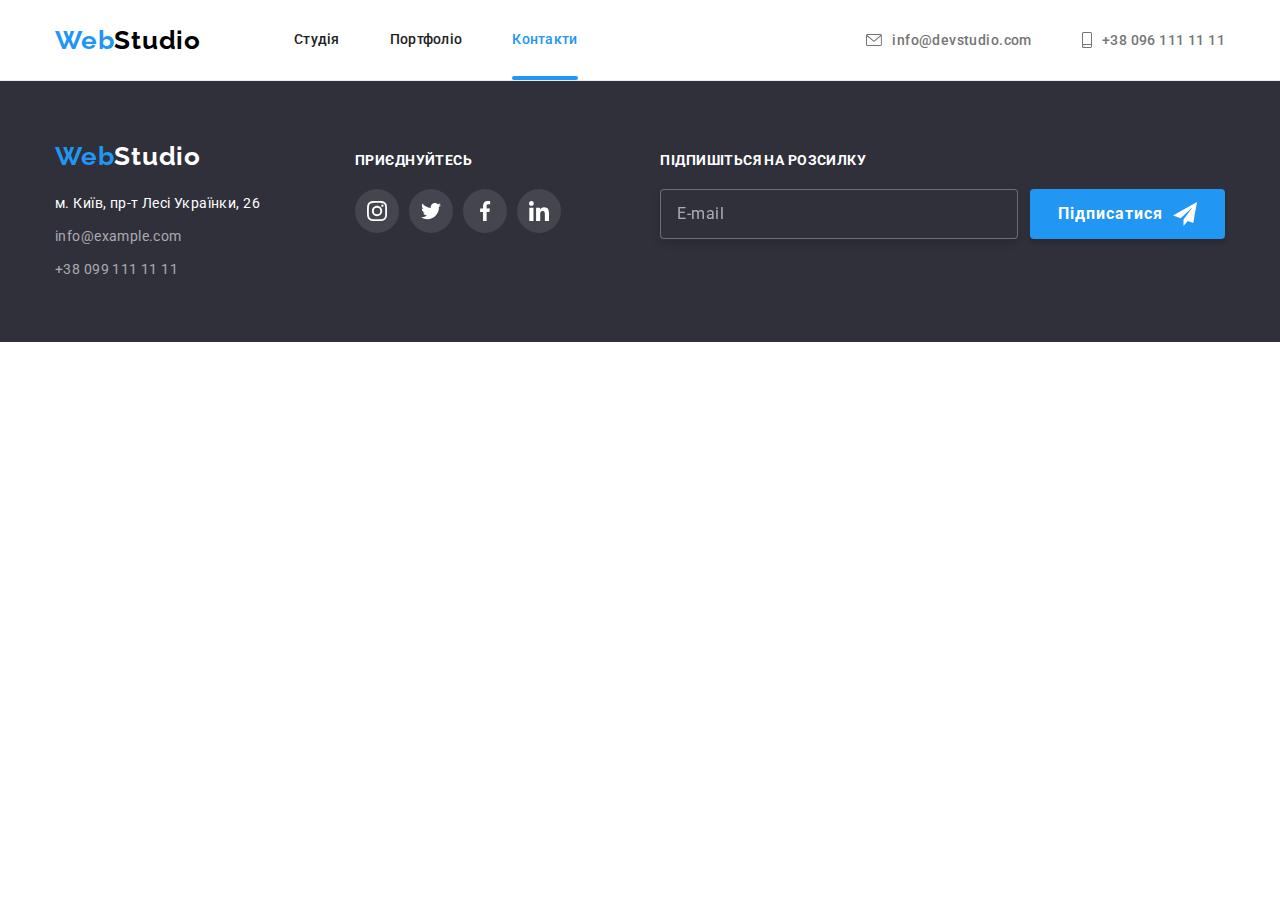
==== contacts.html @ 59509747 "Initial commit" ====
<!DOCTYPE html>
<html lang="en">
  <head>
    <meta charset="UTF-8" />
    <meta http-equiv="X-UA-Compatible" content="IE=edge" />
    <meta name="viewport" content="width=device-width, initial-scale=1.0" />
    <title>contacts</title>
    <link rel="preconnect" href="https://fonts.googleapis.com" />
    <link rel="preconnect" href="https://fonts.gstatic.com" crossorigin />
    <link
      href="https://fonts.googleapis.com/css2?family=Raleway:wght@700&family=Roboto:wght@400;500;700;900&display=swap"
      rel="stylesheet"
    />
    <link
      rel="stylesheet"
      href="https://cdnjs.cloudflare.com/ajax/libs/modern-normalize/1.1.0/modern-normalize.min.css"
    />
    <link rel="stylesheet" href="./css/main.css" />
  </head>
  <body>
    <header class="header">
      <div class="header__nav container">
        <nav class="header__nav">
          <a class="header__logo link" lang="en" href="index.html"
            ><span class="web-logo">Web</span>Studio</a
          >
          <ul class="header__list list">
            <li class="header__item">
              <a href="./index.html" class="link">Студія</a>
            </li>
            <li class="header__item">
              <a href="./portfolio.html" class="link">Портфоліо</a>
            </li>
            <li class="header__item">
              <a href="./contacts.html" class="link current">Контакти</a>
            </li>
          </ul>
        </nav>
        <ul class="contact list">
          <li class="contact__item">
            <a lang="en" href="mailto:info@devstudio.com" class="link"
              ><svg class="contact__mail" width="16" height="12">
                <use href="./images/icons.svg#icon-envelope"></use></svg
              >info@devstudio.com
            </a>
          </li>
          <li class="contact__item">
            <a href="tel:+380961111111" class="link"
              ><svg class="contact__tell" width="10" height="16">
                <use href="./images/icons.svg#icon-smartphone"></use></svg
              >+38 096 111 11 11</a
            >
          </li>
        </ul>
      </div>
    </header>
    <main></main>
    <footer class="footer">
      <div class="container foot">
        <div class="footer-box-one">
          <a class="footer-logo link" lang="en" href="./index.html"
            ><span class="web-logo">Web</span>Studio</a
          >
          <address class="address">
            <ul class="footer-address list">
              <li>
                <a
                  class="address-text link"
                  href="https://goo.gl/maps/cN53utoA52TAUsTN9"
                  target="_blank"
                  rel="noopening noreferrer nofollow"
                  >м. Київ, пр-т Лесі Українки, 26</a
                >
              </li>
              <li>
                <a
                  class="footer-contact link"
                  lang="en"
                  href="mailto:info@example.com"
                  >info@example.com</a
                >
              </li>
              <li>
                <a class="footer-contact link" href="tel:+380961111111"
                  >+38 099 111 11 11</a
                >
              </li>
            </ul>
          </address>
        </div>
        <div class="footer-box-two">
          <p class="foot-title">приєднуйтесь</p>
          <ul class="social list">
            <li>
              <a class="social-link link" href="#">
                <svg class="social-icon" width="20" height="20">
                  <use href="./images/icons.svg#icon-instagram"></use>
                </svg>
              </a>
            </li>
            <li>
              <a class="social-link link" href="#">
                <svg class="social-icon" width="20" height="20">
                  <use href="./images/icons.svg#icon-twitter"></use>
                </svg>
              </a>
            </li>
            <li>
              <a class="social-link link" href="#">
                <svg class="social-icon" width="20" height="20">
                  <use href="./images/icons.svg#icon-facebook"></use>
                </svg>
              </a>
            </li>
            <li>
              <a class="social-link link" href="#">
                <svg class="social-icon" width="20" height="20">
                  <use href="./images/icons.svg#icon-linkedin"></use>
                </svg>
              </a>
            </li>
          </ul>
        </div>
        <div class="footer-box-three">
          <p class="foot-title">Підпишіться на розсилку</p>
          <form>
            <div class="form-flex">
              <input
                class="foot-email"
                type="email"
                name="email"
                id="email"
                placeholder="E-mail"
                required
              />
              <button class="button secondary" type="submit">
                Підписатися</button
              >
            </div>
          </form>
        </div>
      </div>
    </footer>
  </body>
</html>
---- css/main.css ----
:root {
  --primary-text-color: #757575;
  --title-text-color: #212121;
  --accent-color: #2196f3;
  --hero-container-background-color: #c4c4c4;
  --hero-title-color: #ffffff;
  --footer-background-color: #2f303a;
  --body-and-our-team-background-color: #ffffff;
  --footer-logo-collor: #ffffff;
  --button-primary-color: #ffffff;
  --background-our-team-color: #f5f4fa;
  --logo-studio-in-header-collor: #000000;
  --mail-and-tell-collor: rgba(255, 255, 255, 0.6);
  --address-collor: #ffffff;
  --border-header-collor: #ececec;
  --border-portfolio-color: #eeeeee;
  --hover-focus-button-secondary-collor: #188ce8;
  --shadow-footer-logo-collor: (0px 4px 4px rgba(0, 0, 0, 0.25));
  --icon-soc-logo-company-color: #afb1b8;
  --timing-function: cubic-bezier(0.4, 0, 0.2, 1);
}

p,
h1,
h2,
h3,
h4,
h5,
h6 {
  margin: 0px;
}

svg {
  fill: currentColor;
}

ul {
  margin: 0px;
  padding-left: 0px;
}

address {
  font-style: normal;
}

button {
  cursor: pointer;
  font-family: "Roboto";
  font-size: 16px;
  border-radius: 4px;
}

img {
  display: block;
  max-width: 100%;
  height: auto;
}

body {
  font-family: "Roboto", sans-serif;
  background-color: var(--body-and-our-team-background-color);
  color: var(--primary-text-color);
  font-size: 14px;
  letter-spacing: 0.03em;
}

.list {
  list-style: none;
}

.link {
  text-decoration: none;
}

.visually-hidden {
  position: absolute;
  white-space: nowrap;
  width: 1px;
  height: 1px;
  overflow: hidden;
  border: 0;
  padding: 0;
  clip: rect(0 0 0 0);
  -webkit-clip-path: inset(50%);
          clip-path: inset(50%);
  margin: -1px;
}

.contact .link, .header__nav, .check-text span, .check-text, .button-close, .portfolio__filter, .form-flex .button.secondary, .customers-link, .social-link, .peculiarities__box {
  display: flex;
  align-items: center;
}

.container {
  position: relative;
  width: 1200px;
  padding-left: 15px;
  padding-right: 15px;
  margin-left: auto;
  margin-right: auto;
}

.section {
  padding-top: 94px;
  padding-bottom: 94px;
}

.title {
  margin-bottom: 10px;
}

.peculiarities__list {
  display: flex;
}
.peculiarities__item {
  width: 270px;
  text-align: left;
}
.peculiarities__item:not(:last-child) {
  margin-right: 30px;
}
.peculiarities__title {
  color: var(--title-text-color);
  font-weight: 700;
  font-size: 14px;
  line-height: 1.14;
  letter-spacing: 0.03em;
  text-transform: uppercase;
}
.peculiarities__paragraph {
  font-weight: 400;
  font-size: 14px;
  line-height: 1.71;
  letter-spacing: 0.03em;
  margin-top: 10px;
}

.peculiarities__box {
  background-color: var(--background-our-team-color);
  height: 120px;
  margin-bottom: 30px;
  border-radius: 4px;
  justify-content: center;
}

.occupation {
  padding-top: 0px;
}
.occupation__title {
  color: var(--title-text-color);
  font-weight: 700;
  font-size: 36px;
  line-height: 1.17;
  letter-spacing: 0.03em;
  margin-bottom: 50px;
  text-align: center;
}
.occupation__img {
  display: flex;
}
.occupation__item:not(:last-child) {
  margin-right: 30px;
}

.our-team {
  background-color: var(--background-our-team-color);
}

.section-title {
  color: var(--title-text-color);
  font-weight: 700;
  font-size: 36px;
  line-height: 1.17;
  letter-spacing: 0.03em;
  margin-bottom: 50px;
  text-align: center;
}

.section-team {
  display: flex;
  align-items: flex-start;
}
.section-team .item {
  background-color: var(--body-and-our-team-background-color);
  text-align: center;
  box-shadow: 0px 1px 3px rgba(0, 0, 0, 0.12), 0px 1px 1px rgba(0, 0, 0, 0.14), 0px 2px 1px rgba(0, 0, 0, 0.2);
  border-radius: 0px 0px 4px 4px;
}
.section-team .item + .item {
  margin-left: 30px;
}
.section-team .title {
  color: var(--title-text-color);
  font-weight: 500;
  font-size: 16px;
  line-height: 1.19;
  letter-spacing: 0.03em;
}

.profession {
  font-size: 16px;
}
.profession-title {
  padding: 30px 0px;
}

.social {
  display: flex;
  justify-content: center;
  gap: 10px;
  margin-top: 16px;
}
.social-link {
  justify-content: center;
  width: 44px;
  height: 44px;
  background-color: inherit;
  border-radius: 50%;
  color: var(--icon-soc-logo-company-color);
  transition-property: background-color, color;
  transition-duration: 250ms;
  transition-timing-function: var(--timing-function);
}
.social-link:hover, .social-link:focus {
  background-color: var(--accent-color);
  color: var(--address-collor);
}

.section-title {
  color: var(--title-text-color);
  font-weight: 700;
  font-size: 36px;
  line-height: 1.17;
  letter-spacing: 0.03em;
  margin-bottom: 50px;
  text-align: center;
}

.customers-list {
  display: flex;
  gap: 30px;
}

.customers-link {
  justify-content: center;
  width: 170px;
  height: 92px;
  border: 1px solid var(--icon-soc-logo-company-color);
  border-radius: 4px;
  color: var(--icon-soc-logo-company-color);
  transition-property: border, color;
  transition-duration: 250ms;
  transition-timing-function: var(--timing-function);
}
.customers-link:focus, .customers-link:hover {
  border: 1px solid var(--accent-color);
  color: var(--accent-color);
}

.footer {
  background: var(--footer-background-color);
  padding-top: 60px;
  padding-bottom: 60px;
}
.footer .footer-logo.link {
  display: block;
  color: var(--footer-logo-collor);
  transform: scale(1);
  transition-property: color, transform;
  transition-duration: 250ms;
  transition-timing-function: var(--timing-function);
}
.footer .footer-logo.link:hover, .footer .footer-logo.link:focus {
  transform: scale(1.2);
}
.footer .container {
  display: flex;
  align-items: baseline;
}
.footer .link {
  transition-property: color;
  transition-duration: 250ms;
  transition-timing-function: var(--timing-function);
}
.footer .link:hover, .footer .link:focus {
  color: var(--accent-color);
}

.address {
  margin-top: 20px;
  line-height: 1.71;
}
.address .address-text {
  color: var(--address-collor);
}

.footer-contact {
  color: var(--mail-and-tell-collor);
}

.footer-address li:not(:last-child) {
  margin-bottom: 9px;
}

.footer-box-two {
  margin-left: 95px;
}
.footer-box-two .social {
  margin-bottom: 0px;
  margin-top: 0px;
}
.footer-box-two .social-link {
  background-color: rgba(255, 255, 255, 0.1);
  transition-property: background-color;
  transition-duration: 250ms;
  transition-timing-function: var(--timing-function);
}
.footer-box-two .social-link:hover, .footer-box-two .social-link:focus {
  background-color: var(--accent-color);
}
.footer-box-two .social-icon {
  fill: var(--address-collor);
  transition-property: fill;
  transition-duration: 250ms;
  transition-timing-function: var(--timing-function);
}

.foot-title {
  color: var(--hero-title-color);
  margin-bottom: 20px;
  font-weight: 700;
  font-size: 14px;
  line-height: 1.14;
  letter-spacing: 0.03em;
  text-transform: uppercase;
}

.footer-box-three {
  margin-left: auto;
}

.foot-label {
  display: block;
  margin-bottom: 20px;
}

.form-flex {
  display: flex;
}

.foot-email {
  font-weight: 400;
  font-size: 16px;
  line-height: 1.25;
  letter-spacing: 0.03em;
  color: var(--address-collor);
  min-width: 358px;
  margin-right: 12px;
  line-height: 1.25;
  background-color: var(--footer-background-color);
  border: 1px solid rgba(255, 255, 255, 0.3);
  filter: drop-shadow(0px 4px 4px rgba(0, 0, 0, 0.15));
  border-radius: 4px;
  padding-left: 16px;
  transition-property: border-color;
  transition-duration: 250ms;
  transition-timing-function: var(--timing-function);
}
.foot-email:focus, .foot-email:hover {
  cursor: pointer;
  border-color: var(--accent-color);
  outline: none;
}
.foot-email::-moz-placeholder {
  font-family: "Roboto";
  font-style: normal;
  font-weight: 400;
  font-size: 16px;
  line-height: 1.25;
  letter-spacing: 0.03em;
  color: rgba(255, 255, 255, 0.6);
}
.foot-email:-ms-input-placeholder {
  font-family: "Roboto";
  font-style: normal;
  font-weight: 400;
  font-size: 16px;
  line-height: 1.25;
  letter-spacing: 0.03em;
  color: rgba(255, 255, 255, 0.6);
}
.foot-email::placeholder {
  font-family: "Roboto";
  font-style: normal;
  font-weight: 400;
  font-size: 16px;
  line-height: 1.25;
  letter-spacing: 0.03em;
  color: rgba(255, 255, 255, 0.6);
}

.form-flex .button.secondary {
  padding: 10px 28px;
}
.form-flex .button.secondary::after {
  content: "";
  margin-left: 10px;
  width: 24px;
  height: 24px;
  background-image: url(../images/icon-send.svg);
}

.button.primary {
  padding: 6px 22px;
  color: var(--title-text-color);
  background-color: var(--background-our-team-color);
  font-weight: 500;
  line-height: 1.63;
  letter-spacing: inherit;
  border: none;
  transition-property: background-color, color, box-shadow;
  transition-duration: 250ms;
  transition-timing-function: var(--timing-function);
}
.button.primary:hover, .button.primary:focus {
  color: var(--button-primary-color);
  background-color: var(--accent-color);
  box-shadow: 0px 3px 1px rgba(0, 0, 0, 0.1), 0px 1px 2px rgba(0, 0, 0, 0.08), 0px 2px 2px rgba(0, 0, 0, 0.12);
}

.button.secondary {
  color: var(--button-primary-color);
  background-color: var(--accent-color);
  padding: 10px 26px 10px 25px;
  font-weight: 700;
  line-height: 1.88;
  letter-spacing: 0.06em;
  border: none;
  box-shadow: 0px 4px 4px rgba(0, 0, 0, 0.15);
  transition-property: background-color, color, box-shadow;
  transition-duration: 250ms;
  transition-timing-function: var(--timing-function);
}
.button.secondary:hover, .button.secondary:focus {
  background-color: var(--hover-focus-button-secondary-collor);
}

.portfolio-title {
  color: var(--title-text-color);
  font-weight: 700;
  font-size: 18px;
  line-height: 2;
  letter-spacing: 0.06em;
  margin-bottom: 4px;
}
.portfolio-paragraph {
  font-size: 16px;
  line-height: 1.88;
  color: var(--primary-text-color);
}
.portfolio-description {
  padding: 20px 24px;
  border-bottom: 1px solid #eeeeee;
  border-left: 1px solid #eeeeee;
  border-right: 1px solid #eeeeee;
  text-align: left;
}
.portfolio__filter {
  margin-bottom: 50px;
  justify-content: center;
}
.portfolio__filter .item + .item {
  margin-left: 8px;
}
.portfolio__list {
  display: flex;
  flex-wrap: wrap;
}
.portfolio__list .item {
  width: calc((100% - 60px) / 3);
  margin-right: 30px;
  margin-bottom: 30px;
}
.portfolio__list .item:nth-child(3n) {
  margin-right: 0px;
}
.portfolio__list .item:nth-last-child(-n+3) {
  margin-bottom: 0px;
}
.portfolio-link {
  display: block;
  transition-property: box-shadow;
  transition-duration: 250ms;
  transition-timing-function: var(--timing-function);
}
.portfolio-link:hover, .portfolio-link:focus {
  box-shadow: 0px 1px 1px rgba(0, 0, 0, 0.12), 0px 4px 4px rgba(0, 0, 0, 0.06), 1px 4px 6px rgba(0, 0, 0, 0.16);
}

.text-hover {
  position: relative;
  overflow: hidden;
}

.position-text {
  display: flex;
  flex-direction: column;
  justify-content: center;
  position: absolute;
  padding: 0px 24px;
  top: 0;
  left: 0;
  font-weight: 400;
  font-size: 18px;
  line-height: 1.55;
  letter-spacing: 0.03em;
  color: var(--address-collor);
  background-color: rgba(33, 150, 243, 0.9);
  height: 100%;
  transform: translateY(100%);
  transition-property: transform;
  transition-duration: 250ms;
  transition-timing-function: var(--timing-function);
  overflow: auto;
}
.portfolio-link:focus .position-text {
  transform: translateY(0%);
}
.portfolio-link:hover .position-text {
  transform: translateY(0%);
}

.backdrop {
  position: fixed;
  top: 0;
  left: 0;
  width: 100%;
  height: 100%;
  background-color: rgba(0, 0, 0, 0.2);
  transition-property: opacity, visibility;
  transition-duration: 250ms;
  transition-timing-function: var(--timing-function);
  pointer-events: none;
}

.backdrop.is-hidden {
  opacity: 0;
  visibility: hidden;
}

.modal {
  position: absolute;
  top: 50%;
  left: 50%;
  transform: translate(-50%, -50%);
  min-width: 528px;
  min-height: 581px;
  background-color: var(--body-and-our-team-background-color);
  pointer-events: auto;
  padding: 40px;
  box-shadow: 0px 1px 3px rgba(0, 0, 0, 0.12), 0px 1px 1px rgba(0, 0, 0, 0.14), 0px 2px 1px rgba(0, 0, 0, 0.2);
  border-radius: 4px;
}
.modal-title {
  margin-bottom: 12px;
  font-weight: 700;
  font-size: 20px;
  line-height: 1.15;
  letter-spacing: 0.03em;
  text-align: center;
  color: var(--title-text-color);
}

.button-close {
  position: fixed;
  top: 8px;
  right: 8px;
  justify-content: center;
  width: 30px;
  height: 30px;
  background-color: var(--address-collor);
  border: 1px solid rgba(0, 0, 0, 0.1);
  border-radius: 50%;
  color: var(--logo-studio-in-header-collor);
  transition-property: color;
  transition-duration: 250ms;
  transition-timing-function: var(--timing-function);
}
.button-close:hover, .button-close:focus {
  color: var(--accent-color);
  outline: none;
}

.user-name,
.user-tel,
.user-email,
.text-comment {
  font-weight: 400;
  font-size: 12px;
  line-height: 1.17;
  letter-spacing: 0.01em;
  color: inherit;
}

.form-input {
  padding-left: 42px;
  width: 100%;
  height: 40px;
  border: 1px solid rgba(33, 33, 33, 0.2);
  border-radius: 4px;
  outline: none;
  transition-property: border, background-color;
  transition-duration: 250ms;
  transition-timing-function: var(--timing-function);
}
.form-input:not(:focus):not(:-moz-placeholder-shown):valid {
  background-color: rgba(0, 128, 0, 0.705);
}
.form-input:not(:focus):not(:-ms-input-placeholder):valid {
  background-color: rgba(0, 128, 0, 0.705);
}
.form-input:not(:focus):not(:placeholder-shown):valid {
  background-color: rgba(0, 128, 0, 0.705);
}
.form-input:not(:focus):not(:-moz-placeholder-shown):invalid {
  background-color: rgba(255, 0, 0, 0.3);
}
.form-input:not(:focus):not(:-ms-input-placeholder):invalid {
  background-color: rgba(255, 0, 0, 0.3);
}
.form-input:not(:focus):not(:placeholder-shown):invalid {
  background-color: rgba(255, 0, 0, 0.3);
}
.form-input:not(:focus):not(:-moz-placeholder-shown):invalid ~ .error {
  display: block;
}
.form-input:not(:focus):not(:-ms-input-placeholder):invalid ~ .error {
  display: block;
}
.form-input:not(:focus):not(:placeholder-shown):invalid ~ .error {
  display: block;
}
.form-input::-moz-placeholder {
  font-family: "Roboto";
  font-style: normal;
  font-weight: 400;
  font-size: 14px;
  line-height: 1.14;
  letter-spacing: 0.01em;
  color: rgba(117, 117, 117, 0.5);
}
.form-input:-ms-input-placeholder {
  font-family: "Roboto";
  font-style: normal;
  font-weight: 400;
  font-size: 14px;
  line-height: 1.14;
  letter-spacing: 0.01em;
  color: rgba(117, 117, 117, 0.5);
}
.form-input::placeholder {
  font-family: "Roboto";
  font-style: normal;
  font-weight: 400;
  font-size: 14px;
  line-height: 1.14;
  letter-spacing: 0.01em;
  color: rgba(117, 117, 117, 0.5);
}
.form-input:focus, .form-input:hover {
  border: 1px solid var(--accent-color);
  cursor: pointer;
}
.form-input:focus + .icon-input, .form-input:hover + .icon-input {
  fill: var(--accent-color);
}

.input-icon {
  position: relative;
  margin-top: 4px;
  margin-bottom: 10px;
}

.error {
  color: red;
  display: none;
}

.form-textarea {
  padding: 12px 16px;
  margin-top: 4px;
  margin-bottom: 20px;
  width: 100%;
  height: 100px;
  border: 1px solid rgba(33, 33, 33, 0.2);
  border-radius: 4px;
  resize: none;
  outline: none;
  transition-property: border;
  transition-duration: 250ms;
  transition-timing-function: var(--timing-function);
}
.form-textarea::-moz-placeholder {
  font-family: "Roboto";
  font-style: normal;
  font-weight: 400;
  font-size: 14px;
  line-height: 1.14;
  letter-spacing: 0.01em;
  color: rgba(117, 117, 117, 0.5);
}
.form-textarea:-ms-input-placeholder {
  font-family: "Roboto";
  font-style: normal;
  font-weight: 400;
  font-size: 14px;
  line-height: 1.14;
  letter-spacing: 0.01em;
  color: rgba(117, 117, 117, 0.5);
}
.form-textarea::placeholder {
  font-family: "Roboto";
  font-style: normal;
  font-weight: 400;
  font-size: 14px;
  line-height: 1.14;
  letter-spacing: 0.01em;
  color: rgba(117, 117, 117, 0.5);
}
.form-textarea:focus, .form-textarea:hover {
  border: 1px solid var(--accent-color);
  cursor: pointer;
}

.icon-input {
  position: absolute;
  top: 50%;
  left: 12px;
  transform: translateY(-50%);
  fill: var(--title-text-color);
  transition-property: fill;
  transition-duration: 250ms;
  transition-timing-function: var(--timing-function);
}

.check-text {
  justify-content: center;
  font-family: "Roboto";
  font-style: normal;
  font-weight: 400;
  font-size: 14px;
  line-height: 1.17;
  letter-spacing: 0.03em;
  color: var(--primary-text-color);
}
.check-text span {
  justify-content: center;
  width: 16px;
  height: 15px;
  border: 2px solid var(--title-text-color);
  border-radius: 2px;
  margin-right: 7px;
  transition-property: background-color, border-color;
  transition-duration: 250ms;
  transition-timing-function: var(--timing-function);
}

.check-icon {
  fill: transparent;
  transition-property: fill;
  transition-duration: 250ms;
  transition-timing-function: var(--timing-function);
}

.input-check:checked + .check-text span {
  background-color: var(--accent-color);
  border-color: var(--accent-color);
}

.input-check:checked + .check-text .check-icon {
  fill: var(--address-collor);
}

.input-check:focus + .check-text span {
  border-color: var(--accent-color);
}

.input-check:hover + .check-text span {
  border-color: var(--accent-color);
}

.policy-link {
  margin-left: 8px;
  letter-spacing: 0.03em;
  -webkit-text-decoration-line: underline;
          text-decoration-line: underline;
  color: #2196f3;
}

.modal-form .button.secondary {
  padding: 10px 52px;
  margin-top: 30px;
  display: block;
  margin-left: auto;
  margin-right: auto;
}

.header__logo,
.footer-logo {
  color: var(--logo-studio-in-header-collor);
  font-family: "Raleway";
  font-weight: 700;
  font-size: 26px;
  line-height: 1.19;
  letter-spacing: 0.03em;
  transform: scale(1);
  transition-property: color, transform;
  transition-duration: 250ms;
  transition-timing-function: var(--timing-function);
}

.header__logo:hover,
.header__logo:focus {
  color: var(--accent-color);
  transform: scale(1.2);
}

.web-logo {
  color: var(--accent-color);
}

.header__list {
  display: flex;
  margin-left: 93px;
}

.header__list .link {
  display: block;
  padding-top: 32px;
  padding-bottom: 32px;
  color: var(--title-text-color);
  font-weight: 500;
  line-height: 1.14;
  letter-spacing: 0.02em;
  text-decoration: none;
  transition-property: color;
  transition-duration: 250ms;
  transition-timing-function: var(--timing-function);
}

.header__list .link:hover,
.header__list .link:focus {
  color: var(--accent-color);
}

.link.current {
  color: var(--accent-color);
  position: relative;
}

.current::after {
  content: "";
  position: absolute;
  background-color: var(--accent-color);
  bottom: 0;
  left: 0;
  width: 100%;
  height: 4px;
  border-radius: 2px;
}

.header__item:not(:last-child) {
  margin-right: 50px;
}

.contact {
  display: flex;
  margin-left: auto;
}
.contact .link {
  color: var(--primary-text-color);
  font-weight: 500;
  padding-top: 7px;
  padding-bottom: 7px;
  transition-property: color;
  transition-duration: 250ms;
  transition-timing-function: var(--timing-function);
}
.contact .link:hover, .contact .link:focus {
  color: var(--accent-color);
}

.contact__item:not(:last-child) {
  margin-right: 50px;
}

.header {
  border-bottom: 1px solid var(--border-header-collor);
}

.contact__tell,
.contact__mail {
  fill: currentColor;
  margin-right: 10px;
}

.hero {
  background-color: var(--hero-container-background-color);
  max-width: 1600px;
  padding-top: 200px;
  padding-bottom: 200px;
  margin-left: auto;
  margin-right: auto;
  height: 600px;
  background-image: linear-gradient(to right, rgba(47, 48, 58, 0.4), rgba(47, 48, 58, 0.4)), url(../images/teamwork.jpg);
  background-position: center;
  background-repeat: no-repeat;
  text-align: center;
}
.hero__title {
  max-width: 696px;
  margin-left: auto;
  margin-right: auto;
  color: #ffffff;
  font-weight: 900;
  font-size: 44px;
  line-height: 1.36;
  letter-spacing: 0.06em;
  text-transform: uppercase;
  margin-bottom: 30px;
  text-align: center;
}/*# sourceMappingURL=main.css.map */
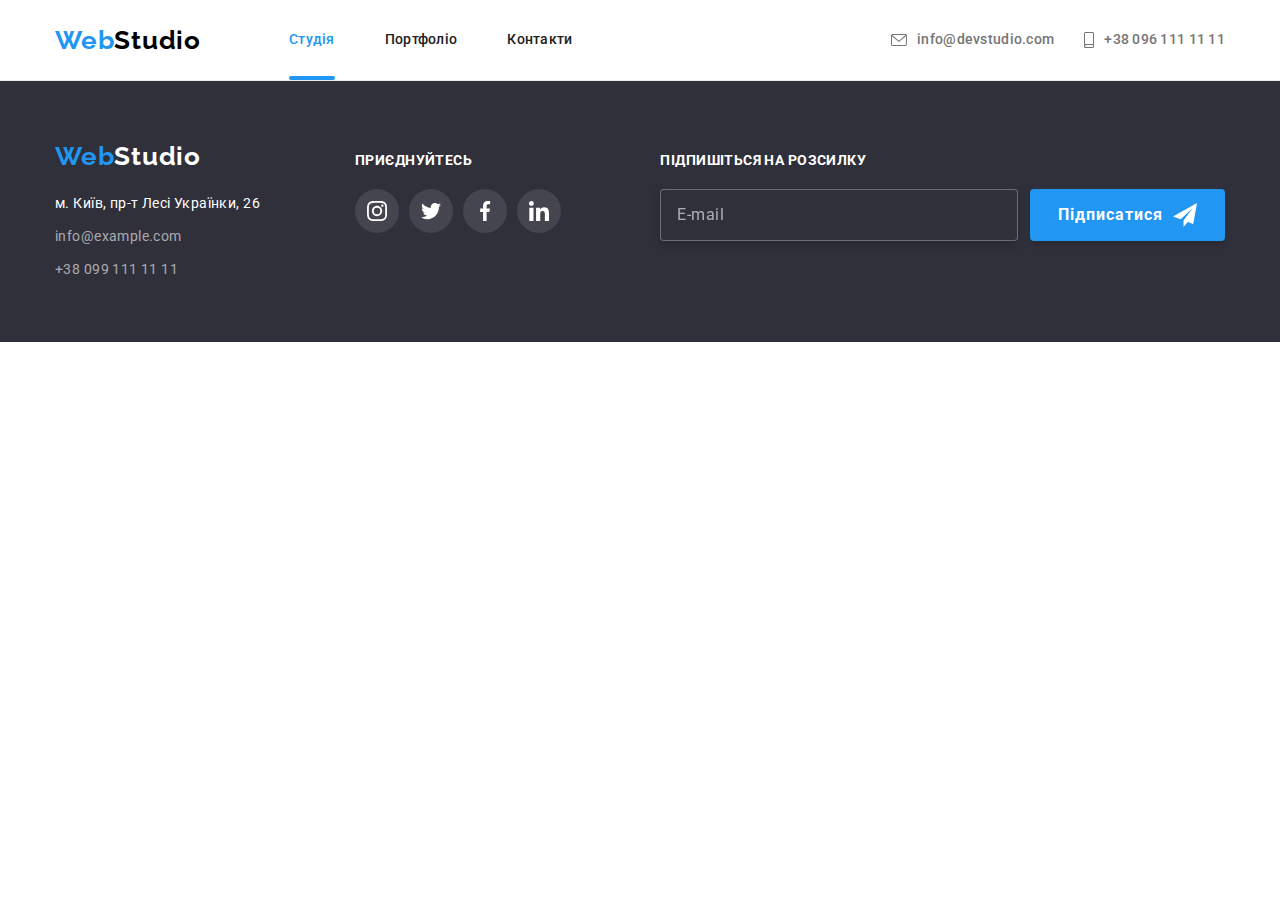
==== commit deb94c79: "end-header" ====
--- a/contacts.html
+++ b/contacts.html
@@ -26,32 +26,67 @@
           >
           <ul class="header__list list">
             <li class="header__item">
-              <a href="./index.html" class="link">Студія</a>
+              <a href="./index.html" class="link current">Студія</a>
             </li>
             <li class="header__item">
               <a href="./portfolio.html" class="link">Портфоліо</a>
             </li>
             <li class="header__item">
-              <a href="./contacts.html" class="link current">Контакти</a>
+              <a href="./contacts.html" class="link">Контакти</a>
             </li>
           </ul>
         </nav>
         <ul class="contact list">
           <li class="contact__item">
             <a lang="en" href="mailto:info@devstudio.com" class="link"
-              ><svg class="contact__mail" width="16" height="12">
+              ><svg class="contact__email" width="16" height="12">
                 <use href="./images/icons.svg#icon-envelope"></use></svg
               >info@devstudio.com
             </a>
           </li>
           <li class="contact__item">
             <a href="tel:+380961111111" class="link"
-              ><svg class="contact__tell" width="10" height="16">
+              ><svg class="contact__telephone" width="10" height="16">
                 <use href="./images/icons.svg#icon-smartphone"></use></svg
               >+38 096 111 11 11</a
             >
           </li>
         </ul>
+        <button type="button" class="menu-open" data-menu-open>
+          <svg class="" width="24" height="16">
+          <use href="./images/icons.svg#icon-nav-menu"></use></button>
+      </div>
+      <div class="menu visually-hidden" data-menu>
+        <div class="container">
+          <div class="mob-menu_top">
+        <button type="button" class="menu__close" data-menu-close>
+        <svg class="" width="19" height="19">
+        <use href="./images/icons.svg#icon-close-menu"></use>
+        </button>
+        <nav>
+          <ul class="menu__list list">
+            <li class="menu__item"><a href="./index.html" class="menu__link link current">Студія</a></li>
+            <li class="menu__item"><a href="./portfolio.html" class="menu__link link">Портфоліо</a></li>
+            <li class="menu__item"><a href="./contacts.html" class="menu__link link">Контакти</a></li>
+          </ul>
+        </nav>
+        </div>
+        <ul class="menu__contact list">
+          <li><a href="tel:+380961111111" class="contact__tell link"
+              >+38 096 111 11 11</a
+            ></li>
+          <li><a lang="en" href="mailto:info@devstudio.com" class="contact__mail link"
+              >info@devstudio.com
+            </a>
+          </li>
+          </ul>
+          <ul class="menu__soc list">
+            <li class="soc__item"><a href="#" class="link">Instagram</a></li>
+            <li class="soc__item"><a href="#" class="link">Twitter</a></li>
+            <li class="soc__item"><a href="#" class="link">Facebook</a></li>
+            <li class="soc__item"><a href="#" class="link">LinkedIn</a></li>
+          </ul>
+        </div>
       </div>
     </header>
     <main></main>
@@ -141,5 +176,6 @@
         </div>
       </div>
     </footer>
+    <script src="./menu.js"></script>
   </body>
 </html>
--- a/css/main.css
+++ b/css/main.css
@@ -18,6 +18,11 @@
   --shadow-footer-logo-collor: (0px 4px 4px rgba(0, 0, 0, 0.25));
   --icon-soc-logo-company-color: #afb1b8;
   --timing-function: cubic-bezier(0.4, 0, 0.2, 1);
+  --bg-gradient: linear-gradient(
+    to right,
+    rgba(47, 48, 58, 0.4),
+    rgba(47, 48, 58, 0.4)
+  );
 }
 
 p,
@@ -52,6 +57,7 @@
 
 img {
   display: block;
+  width: 100%;
   max-width: 100%;
   height: auto;
 }
@@ -86,328 +92,48 @@
   margin: -1px;
 }
 
-.contact .link, .header__nav, .check-text span, .check-text, .button-close, .portfolio__filter, .form-flex .button.secondary, .customers-link, .social-link, .peculiarities__box {
+.check-text span, .check-text, .button-close, .portfolio__filter, .form-flex .button.secondary, .customers-link, .social-link, .peculiarities__box, .menu__close, .menu-open, .header__nav {
   display: flex;
   align-items: center;
 }
 
 .container {
   position: relative;
-  width: 1200px;
+  width: 100%;
   padding-left: 15px;
   padding-right: 15px;
   margin-left: auto;
   margin-right: auto;
 }
+@media screen and (min-width: 480px) {
+  .container {
+    max-width: 480px;
+  }
+}
+@media screen and (min-width: 768px) {
+  .container {
+    max-width: 768px;
+  }
+}
+@media screen and (min-width: 1200px) {
+  .container {
+    min-width: 1200px;
+  }
+}
 
 .section {
-  padding-top: 94px;
-  padding-bottom: 94px;
+  padding-top: 60px;
+  padding-bottom: 60px;
+}
+@media screen and (min-width: 1200px) {
+  .section {
+    padding-top: 94px;
+    padding-bottom: 94px;
+  }
 }
 
 .title {
   margin-bottom: 10px;
-}
-
-.peculiarities__list {
-  display: flex;
-}
-.peculiarities__item {
-  width: 270px;
-  text-align: left;
-}
-.peculiarities__item:not(:last-child) {
-  margin-right: 30px;
-}
-.peculiarities__title {
-  color: var(--title-text-color);
-  font-weight: 700;
-  font-size: 14px;
-  line-height: 1.14;
-  letter-spacing: 0.03em;
-  text-transform: uppercase;
-}
-.peculiarities__paragraph {
-  font-weight: 400;
-  font-size: 14px;
-  line-height: 1.71;
-  letter-spacing: 0.03em;
-  margin-top: 10px;
-}
-
-.peculiarities__box {
-  background-color: var(--background-our-team-color);
-  height: 120px;
-  margin-bottom: 30px;
-  border-radius: 4px;
-  justify-content: center;
-}
-
-.occupation {
-  padding-top: 0px;
-}
-.occupation__title {
-  color: var(--title-text-color);
-  font-weight: 700;
-  font-size: 36px;
-  line-height: 1.17;
-  letter-spacing: 0.03em;
-  margin-bottom: 50px;
-  text-align: center;
-}
-.occupation__img {
-  display: flex;
-}
-.occupation__item:not(:last-child) {
-  margin-right: 30px;
-}
-
-.our-team {
-  background-color: var(--background-our-team-color);
-}
-
-.section-title {
-  color: var(--title-text-color);
-  font-weight: 700;
-  font-size: 36px;
-  line-height: 1.17;
-  letter-spacing: 0.03em;
-  margin-bottom: 50px;
-  text-align: center;
-}
-
-.section-team {
-  display: flex;
-  align-items: flex-start;
-}
-.section-team .item {
-  background-color: var(--body-and-our-team-background-color);
-  text-align: center;
-  box-shadow: 0px 1px 3px rgba(0, 0, 0, 0.12), 0px 1px 1px rgba(0, 0, 0, 0.14), 0px 2px 1px rgba(0, 0, 0, 0.2);
-  border-radius: 0px 0px 4px 4px;
-}
-.section-team .item + .item {
-  margin-left: 30px;
-}
-.section-team .title {
-  color: var(--title-text-color);
-  font-weight: 500;
-  font-size: 16px;
-  line-height: 1.19;
-  letter-spacing: 0.03em;
-}
-
-.profession {
-  font-size: 16px;
-}
-.profession-title {
-  padding: 30px 0px;
-}
-
-.social {
-  display: flex;
-  justify-content: center;
-  gap: 10px;
-  margin-top: 16px;
-}
-.social-link {
-  justify-content: center;
-  width: 44px;
-  height: 44px;
-  background-color: inherit;
-  border-radius: 50%;
-  color: var(--icon-soc-logo-company-color);
-  transition-property: background-color, color;
-  transition-duration: 250ms;
-  transition-timing-function: var(--timing-function);
-}
-.social-link:hover, .social-link:focus {
-  background-color: var(--accent-color);
-  color: var(--address-collor);
-}
-
-.section-title {
-  color: var(--title-text-color);
-  font-weight: 700;
-  font-size: 36px;
-  line-height: 1.17;
-  letter-spacing: 0.03em;
-  margin-bottom: 50px;
-  text-align: center;
-}
-
-.customers-list {
-  display: flex;
-  gap: 30px;
-}
-
-.customers-link {
-  justify-content: center;
-  width: 170px;
-  height: 92px;
-  border: 1px solid var(--icon-soc-logo-company-color);
-  border-radius: 4px;
-  color: var(--icon-soc-logo-company-color);
-  transition-property: border, color;
-  transition-duration: 250ms;
-  transition-timing-function: var(--timing-function);
-}
-.customers-link:focus, .customers-link:hover {
-  border: 1px solid var(--accent-color);
-  color: var(--accent-color);
-}
-
-.footer {
-  background: var(--footer-background-color);
-  padding-top: 60px;
-  padding-bottom: 60px;
-}
-.footer .footer-logo.link {
-  display: block;
-  color: var(--footer-logo-collor);
-  transform: scale(1);
-  transition-property: color, transform;
-  transition-duration: 250ms;
-  transition-timing-function: var(--timing-function);
-}
-.footer .footer-logo.link:hover, .footer .footer-logo.link:focus {
-  transform: scale(1.2);
-}
-.footer .container {
-  display: flex;
-  align-items: baseline;
-}
-.footer .link {
-  transition-property: color;
-  transition-duration: 250ms;
-  transition-timing-function: var(--timing-function);
-}
-.footer .link:hover, .footer .link:focus {
-  color: var(--accent-color);
-}
-
-.address {
-  margin-top: 20px;
-  line-height: 1.71;
-}
-.address .address-text {
-  color: var(--address-collor);
-}
-
-.footer-contact {
-  color: var(--mail-and-tell-collor);
-}
-
-.footer-address li:not(:last-child) {
-  margin-bottom: 9px;
-}
-
-.footer-box-two {
-  margin-left: 95px;
-}
-.footer-box-two .social {
-  margin-bottom: 0px;
-  margin-top: 0px;
-}
-.footer-box-two .social-link {
-  background-color: rgba(255, 255, 255, 0.1);
-  transition-property: background-color;
-  transition-duration: 250ms;
-  transition-timing-function: var(--timing-function);
-}
-.footer-box-two .social-link:hover, .footer-box-two .social-link:focus {
-  background-color: var(--accent-color);
-}
-.footer-box-two .social-icon {
-  fill: var(--address-collor);
-  transition-property: fill;
-  transition-duration: 250ms;
-  transition-timing-function: var(--timing-function);
-}
-
-.foot-title {
-  color: var(--hero-title-color);
-  margin-bottom: 20px;
-  font-weight: 700;
-  font-size: 14px;
-  line-height: 1.14;
-  letter-spacing: 0.03em;
-  text-transform: uppercase;
-}
-
-.footer-box-three {
-  margin-left: auto;
-}
-
-.foot-label {
-  display: block;
-  margin-bottom: 20px;
-}
-
-.form-flex {
-  display: flex;
-}
-
-.foot-email {
-  font-weight: 400;
-  font-size: 16px;
-  line-height: 1.25;
-  letter-spacing: 0.03em;
-  color: var(--address-collor);
-  min-width: 358px;
-  margin-right: 12px;
-  line-height: 1.25;
-  background-color: var(--footer-background-color);
-  border: 1px solid rgba(255, 255, 255, 0.3);
-  filter: drop-shadow(0px 4px 4px rgba(0, 0, 0, 0.15));
-  border-radius: 4px;
-  padding-left: 16px;
-  transition-property: border-color;
-  transition-duration: 250ms;
-  transition-timing-function: var(--timing-function);
-}
-.foot-email:focus, .foot-email:hover {
-  cursor: pointer;
-  border-color: var(--accent-color);
-  outline: none;
-}
-.foot-email::-moz-placeholder {
-  font-family: "Roboto";
-  font-style: normal;
-  font-weight: 400;
-  font-size: 16px;
-  line-height: 1.25;
-  letter-spacing: 0.03em;
-  color: rgba(255, 255, 255, 0.6);
-}
-.foot-email:-ms-input-placeholder {
-  font-family: "Roboto";
-  font-style: normal;
-  font-weight: 400;
-  font-size: 16px;
-  line-height: 1.25;
-  letter-spacing: 0.03em;
-  color: rgba(255, 255, 255, 0.6);
-}
-.foot-email::placeholder {
-  font-family: "Roboto";
-  font-style: normal;
-  font-weight: 400;
-  font-size: 16px;
-  line-height: 1.25;
-  letter-spacing: 0.03em;
-  color: rgba(255, 255, 255, 0.6);
-}
-
-.form-flex .button.secondary {
-  padding: 10px 28px;
-}
-.form-flex .button.secondary::after {
-  content: "";
-  margin-left: 10px;
-  width: 24px;
-  height: 24px;
-  background-image: url(../images/icon-send.svg);
 }
 
 .button.primary {
@@ -431,7 +157,7 @@
 .button.secondary {
   color: var(--button-primary-color);
   background-color: var(--accent-color);
-  padding: 10px 26px 10px 25px;
+  padding: 10px 24px 10px 24px;
   font-weight: 700;
   line-height: 1.88;
   letter-spacing: 0.06em;
@@ -441,8 +167,757 @@
   transition-duration: 250ms;
   transition-timing-function: var(--timing-function);
 }
+@media screen and (min-width: 1200px) {
+  .button.secondary {
+    padding: 10px 32px 10px 32px;
+  }
+}
 .button.secondary:hover, .button.secondary:focus {
   background-color: var(--hover-focus-button-secondary-collor);
+}
+
+.header__logo,
+.footer-logo {
+  color: var(--logo-studio-in-header-collor);
+  font-family: "Raleway";
+  font-weight: 700;
+  font-size: 26px;
+  line-height: 1.19;
+  letter-spacing: 0.03em;
+  transform: scale(1);
+  transition-property: color, transform;
+  transition-duration: 250ms;
+  transition-timing-function: var(--timing-function);
+}
+
+.header__logo:hover,
+.header__logo:focus {
+  color: var(--accent-color);
+  transform: scale(1.2);
+}
+
+.web-logo {
+  color: var(--accent-color);
+}
+
+.header__list {
+  display: none;
+}
+@media screen and (min-width: 768px) {
+  .header__list {
+    display: flex;
+    margin-left: 88px;
+  }
+}
+
+.header__list .link {
+  display: block;
+  padding-top: 32px;
+  padding-bottom: 32px;
+  color: var(--title-text-color);
+  font-weight: 500;
+  line-height: 1.14;
+  letter-spacing: 0.02em;
+  text-decoration: none;
+  transition-property: color;
+  transition-duration: 250ms;
+  transition-timing-function: var(--timing-function);
+}
+
+.header__list .link:hover,
+.header__list .link:focus {
+  color: var(--accent-color);
+}
+
+.link.current {
+  color: var(--accent-color);
+  position: relative;
+}
+
+.current::after {
+  content: "";
+  position: absolute;
+  background-color: var(--accent-color);
+  bottom: 0;
+  left: 0;
+  width: 100%;
+  height: 4px;
+  border-radius: 2px;
+}
+
+@media screen and (min-width: 768px) {
+  .header__item:not(:last-child) {
+    margin-right: 50px;
+  }
+}
+
+.contact {
+  display: none;
+}
+@media screen and (min-width: 768px) {
+  .contact {
+    display: flex;
+    flex-direction: column;
+    margin-left: auto;
+    font-weight: 500;
+    font-size: 12px;
+    line-height: 1.17;
+    letter-spacing: 0.02em;
+  }
+  .contact .link {
+    color: var(--primary-text-color);
+    font-weight: 500;
+    transition-property: color;
+    transition-duration: 250ms;
+    transition-timing-function: var(--timing-function);
+  }
+  .contact .link:hover, .contact .link:focus {
+    color: var(--accent-color);
+  }
+}
+@media screen and (min-width: 1200px) {
+  .contact {
+    display: flex;
+    flex-direction: row;
+    align-items: baseline;
+    margin-left: auto;
+    font-weight: 500;
+    font-size: 14px;
+    line-height: 1.14;
+    letter-spacing: 0.02em;
+  }
+}
+
+@media screen and (min-width: 768px) {
+  .contact__item:not(:last-child) {
+    margin-bottom: 10px;
+  }
+}
+@media screen and (min-width: 1200px) {
+  .contact__item:not(:last-child) {
+    margin-bottom: 0;
+    margin-right: 30px;
+  }
+}
+
+@media screen and (min-width: 768px) {
+  .contact__email,
+.contact__telephone {
+    margin-right: 8px;
+    vertical-align: middle;
+  }
+}
+@media screen and (min-width: 1200px) {
+  .contact__email,
+.contact__telephone {
+    margin-right: 10px;
+  }
+}
+
+.header {
+  border-bottom: 1px solid var(--border-header-collor);
+}
+
+.menu {
+  position: fixed;
+  background-color: var(--body-and-our-team-background-color);
+  z-index: 1;
+  top: 0;
+  left: 0;
+  width: 100vw;
+  height: 100vh;
+  padding-top: 10px;
+  padding-bottom: 48px;
+  padding-left: 25px;
+}
+.menu .container {
+  height: 100%;
+  display: flex;
+  flex-direction: column;
+  justify-content: space-between;
+}
+
+.menu-open {
+  justify-content: center;
+  width: 40px;
+  height: 40px;
+  margin-left: auto;
+  background-color: var(--address-collor);
+  border: none;
+}
+@media screen and (min-width: 767px) {
+  .menu-open {
+    display: none;
+  }
+}
+
+.menu__close {
+  justify-content: center;
+  margin-left: auto;
+  width: 40px;
+  height: 40px;
+  background-color: var(--address-collor);
+  border: none;
+  transition-property: color;
+  transition-duration: 250ms;
+  transition-timing-function: var(--timing-function);
+}
+.menu__close:hover, .menu__close:focus {
+  color: var(--accent-color);
+}
+
+.menu__item:not(:last-child) {
+  margin-bottom: 32px;
+}
+
+.menu__link {
+  font-weight: 500;
+  font-size: 40px;
+  line-height: 1.17;
+  letter-spacing: 0.02em;
+  color: var(--title-text-color);
+}
+
+.contact__tell {
+  font-weight: 500;
+  font-size: 34px;
+  line-height: 1.18;
+  letter-spacing: 0.02em;
+  color: #2196f3;
+}
+
+.contact__tell.link {
+  display: block;
+  margin-bottom: 32px;
+}
+
+.contact__mail {
+  font-weight: 500;
+  font-size: 24px;
+  line-height: 1.17;
+  letter-spacing: 0.02em;
+  font-weight: 500;
+  font-size: 24px;
+  line-height: 28px;
+  letter-spacing: 0.02em;
+  color: #757575;
+}
+
+.menu__soc {
+  display: flex;
+  font-weight: 500;
+  font-size: 18px;
+  line-height: 1.22;
+  letter-spacing: 0.02em;
+}
+
+.soc__item {
+  margin-top: 64px;
+}
+
+.soc__item .link {
+  color: var(--accent-color);
+}
+
+.soc__item:not(:last-child) {
+  padding-right: 10px;
+  margin-right: 10px;
+  border-right: 1px solid rgba(33, 33, 33, 0.2);
+}
+
+.hero {
+  background-color: var(--hero-container-background-color);
+  padding-top: 118px;
+  padding-bottom: 118px;
+  background-position: center;
+  background-repeat: no-repeat;
+  background-size: cover;
+  text-align: center;
+  background-image: var(--bg-gradient), url(../../images/teamwork-mob.jpg);
+}
+@media (min-device-pixel-ratio: 2), (-webkit-min-device-pixel-ratio: 2), (min-resolution: 192dpi), (min-resolution: 2dppx) {
+  .hero {
+    background-image: var(--bg-gradient), url(../../images/teamwork-mob-2x.jpg);
+  }
+}
+@media screen and (min-width: 768px) {
+  .hero {
+    background-image: var(--bg-gradient), url(../../images/teamwork-tab.jpg);
+  }
+}
+@media screen and (min-width: 768px) and (min-device-pixel-ratio: 2), screen and (min-width: 768px) and (-webkit-min-device-pixel-ratio: 2), screen and (min-width: 768px) and (min-resolution: 192dpi), screen and (min-width: 768px) and (min-resolution: 2dppx) {
+  .hero {
+    background-image: var(--bg-gradient), url(../../images/teamwork-tab-2x.jpg);
+  }
+}
+@media screen and (min-width: 1200px) {
+  .hero {
+    max-width: 1600px;
+    padding-top: 200px;
+    padding-bottom: 200px;
+    background-image: var(--bg-gradient), url(../../images/teamwork.jpg);
+  }
+}
+@media screen and (min-width: 1200px) and (min-device-pixel-ratio: 2), screen and (min-width: 1200px) and (-webkit-min-device-pixel-ratio: 2), screen and (min-width: 1200px) and (min-resolution: 192dpi), screen and (min-width: 1200px) and (min-resolution: 2dppx) {
+  .hero {
+    background-image: var(--bg-gradient), url(../../images/teamwork-2x.jpg);
+  }
+}
+.hero__title {
+  max-width: 290px;
+  margin-left: auto;
+  margin-right: auto;
+  color: #ffffff;
+  text-transform: uppercase;
+  margin-bottom: 30px;
+  text-align: center;
+  font-weight: 900;
+  font-size: 26px;
+  line-height: 1.62;
+  letter-spacing: 0.06em;
+}
+@media screen and (min-width: 480px) {
+  .hero__title {
+    max-width: 360px;
+  }
+}
+@media screen and (min-width: 1200px) {
+  .hero__title {
+    font-weight: 900;
+    font-size: 44px;
+    line-height: 1.36;
+    letter-spacing: 0.06em;
+    max-width: 696px;
+  }
+}
+
+.peculiarities__list {
+  display: flex;
+  flex-wrap: wrap;
+  gap: 30px;
+}
+.peculiarities__item {
+  width: 100%;
+  text-align: left;
+}
+@media screen and (min-width: 768px) {
+  .peculiarities__item {
+    width: calc((100% - 30px) / 2);
+  }
+}
+@media screen and (min-width: 1200px) {
+  .peculiarities__item {
+    width: calc((100% - 90px) / 4);
+  }
+}
+.peculiarities__title {
+  color: var(--title-text-color);
+  font-weight: 700;
+  font-size: 14px;
+  line-height: 1.14;
+  letter-spacing: 0.03em;
+  text-align: center;
+  text-transform: uppercase;
+}
+@media screen and (min-width: 768px) {
+  .peculiarities__title {
+    text-align: left;
+  }
+}
+.peculiarities__paragraph {
+  font-weight: 400;
+  font-size: 14px;
+  line-height: 1.71;
+  letter-spacing: 0.03em;
+  margin-top: 10px;
+}
+
+.peculiarities__box {
+  background-color: var(--background-our-team-color);
+  height: 120px;
+  margin-bottom: 30px;
+  border-radius: 4px;
+  justify-content: center;
+}
+
+.occupation {
+  display: none;
+  padding-top: 0px;
+}
+@media screen and (min-width: 1200px) {
+  .occupation {
+    display: contents;
+  }
+}
+.occupation__title {
+  color: var(--title-text-color);
+  font-weight: 700;
+  font-size: 36px;
+  line-height: 1.17;
+  letter-spacing: 0.03em;
+  margin-bottom: 50px;
+  text-align: center;
+}
+.occupation__img {
+  display: flex;
+}
+.occupation__item:not(:last-child) {
+  margin-right: 30px;
+}
+
+.our-team {
+  background-color: var(--background-our-team-color);
+}
+
+.section-title {
+  color: var(--title-text-color);
+  font-weight: 700;
+  font-size: 36px;
+  line-height: 1.17;
+  letter-spacing: 0.03em;
+  margin-bottom: 50px;
+  text-align: center;
+}
+
+.section-team {
+  display: flex;
+  flex-wrap: wrap;
+  gap: 30px;
+}
+.section-team .item {
+  background-color: var(--body-and-our-team-background-color);
+  width: 100%;
+  text-align: center;
+  box-shadow: 0px 1px 3px rgba(0, 0, 0, 0.12), 0px 1px 1px rgba(0, 0, 0, 0.14), 0px 2px 1px rgba(0, 0, 0, 0.2);
+  border-radius: 0px 0px 4px 4px;
+}
+@media screen and (min-width: 768px) {
+  .section-team .item {
+    width: calc((100% - 30px) / 2);
+  }
+}
+@media screen and (min-width: 1200px) {
+  .section-team .item {
+    width: calc((100% - 90px) / 4);
+  }
+}
+.section-team .title {
+  color: var(--title-text-color);
+  font-weight: 500;
+  font-size: 16px;
+  line-height: 1.19;
+  letter-spacing: 0.03em;
+}
+
+.profession {
+  font-size: 16px;
+}
+.profession-title {
+  padding: 30px 0px;
+}
+
+.social {
+  display: flex;
+  justify-content: center;
+  gap: 10px;
+  margin-top: 16px;
+}
+.social-link {
+  justify-content: center;
+  width: 44px;
+  height: 44px;
+  background-color: inherit;
+  border-radius: 50%;
+  color: var(--icon-soc-logo-company-color);
+  transition-property: background-color, color;
+  transition-duration: 250ms;
+  transition-timing-function: var(--timing-function);
+}
+.social-link:hover, .social-link:focus {
+  background-color: var(--accent-color);
+  color: var(--address-collor);
+}
+
+.section-title {
+  color: var(--title-text-color);
+  font-weight: 700;
+  font-size: 28px;
+  line-height: 1.18;
+  letter-spacing: 0.03em;
+  margin-bottom: 50px;
+  text-align: center;
+}
+@media screen and (min-width: 1200px) {
+  .section-title {
+    font-weight: 700;
+    font-size: 36px;
+    line-height: 1.17;
+    letter-spacing: 0.03em;
+  }
+}
+
+.customers-list {
+  display: flex;
+  gap: 30px;
+  flex-wrap: wrap;
+}
+
+.customers-item {
+  width: 100%;
+}
+@media screen and (min-width: 480px) {
+  .customers-item {
+    width: calc((100% - 30px) / 2);
+  }
+}
+@media screen and (min-width: 768px) {
+  .customers-item {
+    width: calc((100% - 60px) / 3);
+  }
+}
+@media screen and (min-width: 1200px) {
+  .customers-item {
+    width: calc((100% - 150px) / 6);
+  }
+}
+
+.customers-link {
+  justify-content: center;
+  height: 92px;
+  border: 1px solid var(--icon-soc-logo-company-color);
+  border-radius: 4px;
+  color: var(--icon-soc-logo-company-color);
+  transition-property: border, color;
+  transition-duration: 250ms;
+  transition-timing-function: var(--timing-function);
+}
+.customers-link:focus, .customers-link:hover {
+  border: 1px solid var(--accent-color);
+  color: var(--accent-color);
+}
+
+.footer {
+  background: var(--footer-background-color);
+  padding-top: 60px;
+  padding-bottom: 60px;
+}
+.footer .footer-logo.link {
+  display: block;
+  color: var(--footer-logo-collor);
+  transform: scale(1);
+  transition-property: color, transform;
+  transition-duration: 250ms;
+  transition-timing-function: var(--timing-function);
+}
+.footer .footer-logo.link:hover, .footer .footer-logo.link:focus {
+  transform: scale(1.2);
+}
+.footer .container {
+  display: flex;
+  flex-wrap: wrap;
+  justify-content: center;
+  text-align: center;
+  gap: 60px;
+  width: 100%;
+}
+@media screen and (min-width: 768px) {
+  .footer .container {
+    justify-content: space-between;
+    align-items: baseline;
+  }
+}
+@media screen and (min-width: 1200px) {
+  .footer .container {
+    flex-wrap: nowrap;
+    text-align: left;
+    gap: 0px;
+  }
+}
+.footer .link {
+  transition-property: color;
+  transition-duration: 250ms;
+  transition-timing-function: var(--timing-function);
+}
+.footer .link:hover, .footer .link:focus {
+  color: var(--accent-color);
+}
+
+.address {
+  margin-top: 20px;
+  line-height: 1.71;
+}
+.address .address-text {
+  color: var(--address-collor);
+}
+
+.footer-contact {
+  color: var(--mail-and-tell-collor);
+}
+
+.footer-address li:not(:last-child) {
+  margin-bottom: 8px;
+}
+@media screen and (min-width: 1200px) {
+  .footer-address li:not(:last-child) {
+    margin-bottom: 9px;
+  }
+}
+
+@media screen and (min-width: 768px) {
+  .footer-box-one {
+    margin-left: 51px;
+  }
+}
+@media screen and (min-width: 1200px) {
+  .footer-box-one {
+    margin-left: 0px;
+  }
+}
+
+@media screen and (min-width: 768px) {
+  .footer-box-two {
+    margin-right: 74px;
+  }
+}
+@media screen and (min-width: 1200px) {
+  .footer-box-two {
+    margin-left: 95px;
+    margin-right: 0px;
+  }
+}
+.footer-box-two .social {
+  margin-bottom: 0px;
+  margin-top: 0px;
+}
+.footer-box-two .social-link {
+  background-color: rgba(255, 255, 255, 0.1);
+  transition-property: background-color;
+  transition-duration: 250ms;
+  transition-timing-function: var(--timing-function);
+}
+.footer-box-two .social-link:hover, .footer-box-two .social-link:focus {
+  background-color: var(--accent-color);
+}
+.footer-box-two .social-icon {
+  fill: var(--address-collor);
+  transition-property: fill;
+  transition-duration: 250ms;
+  transition-timing-function: var(--timing-function);
+}
+
+.foot-title {
+  color: var(--hero-title-color);
+  margin-bottom: 20px;
+  font-weight: 700;
+  font-size: 14px;
+  line-height: 1.14;
+  letter-spacing: 0.03em;
+  text-transform: uppercase;
+}
+
+.footer-box-three {
+  width: 100%;
+}
+@media screen and (min-width: 1200px) {
+  .footer-box-three {
+    margin-left: auto;
+    width: auto;
+  }
+}
+
+@media screen and (min-width: 1200px) {
+  .form-flex {
+    display: flex;
+  }
+}
+
+.foot-email {
+  font-weight: 400;
+  font-size: 16px;
+  line-height: 1.25;
+  letter-spacing: 0.03em;
+  color: var(--address-collor);
+  min-width: 100%;
+  padding-left: 0px;
+  margin-bottom: 20px;
+  padding-top: 15px;
+  padding-bottom: 15px;
+  line-height: 1.25;
+  background-color: var(--footer-background-color);
+  border: 1px solid rgba(255, 255, 255, 0.3);
+  filter: drop-shadow(0px 4px 4px rgba(0, 0, 0, 0.15));
+  border-radius: 4px;
+  padding-left: 16px;
+  transition-property: border-color;
+  transition-duration: 250ms;
+  transition-timing-function: var(--timing-function);
+}
+@media screen and (min-width: 768px) {
+  .foot-email {
+    min-width: 450px;
+  }
+}
+@media screen and (min-width: 1200px) {
+  .foot-email {
+    margin-right: 12px;
+    margin-bottom: 0px;
+    min-width: 358px;
+  }
+}
+.foot-email:focus, .foot-email:hover {
+  cursor: pointer;
+  border-color: var(--accent-color);
+  outline: none;
+}
+.foot-email::-moz-placeholder {
+  font-family: "Roboto";
+  font-style: normal;
+  font-weight: 400;
+  font-size: 16px;
+  line-height: 1.25;
+  letter-spacing: 0.03em;
+  color: rgba(255, 255, 255, 0.6);
+}
+.foot-email:-ms-input-placeholder {
+  font-family: "Roboto";
+  font-style: normal;
+  font-weight: 400;
+  font-size: 16px;
+  line-height: 1.25;
+  letter-spacing: 0.03em;
+  color: rgba(255, 255, 255, 0.6);
+}
+.foot-email::placeholder {
+  font-family: "Roboto";
+  font-style: normal;
+  font-weight: 400;
+  font-size: 16px;
+  line-height: 1.25;
+  letter-spacing: 0.03em;
+  color: rgba(255, 255, 255, 0.6);
+}
+
+.form-flex .button.secondary {
+  margin-left: auto;
+  margin-right: auto;
+  padding-left: 31px;
+  padding-right: 28px;
+  padding-top: 10px;
+  padding-bottom: 10px;
+}
+@media screen and (min-width: 1200px) {
+  .form-flex .button.secondary {
+    margin-left: 0px;
+    margin-right: 0px;
+    padding: 10px 28px;
+  }
+}
+.form-flex .button.secondary::after {
+  content: "";
+  margin-left: 10px;
+  width: 24px;
+  height: 24px;
+  background-image: url(../images/icon-send.svg);
 }
 
 .portfolio-title {
@@ -803,130 +1278,4 @@
   display: block;
   margin-left: auto;
   margin-right: auto;
-}
-
-.header__logo,
-.footer-logo {
-  color: var(--logo-studio-in-header-collor);
-  font-family: "Raleway";
-  font-weight: 700;
-  font-size: 26px;
-  line-height: 1.19;
-  letter-spacing: 0.03em;
-  transform: scale(1);
-  transition-property: color, transform;
-  transition-duration: 250ms;
-  transition-timing-function: var(--timing-function);
-}
-
-.header__logo:hover,
-.header__logo:focus {
-  color: var(--accent-color);
-  transform: scale(1.2);
-}
-
-.web-logo {
-  color: var(--accent-color);
-}
-
-.header__list {
-  display: flex;
-  margin-left: 93px;
-}
-
-.header__list .link {
-  display: block;
-  padding-top: 32px;
-  padding-bottom: 32px;
-  color: var(--title-text-color);
-  font-weight: 500;
-  line-height: 1.14;
-  letter-spacing: 0.02em;
-  text-decoration: none;
-  transition-property: color;
-  transition-duration: 250ms;
-  transition-timing-function: var(--timing-function);
-}
-
-.header__list .link:hover,
-.header__list .link:focus {
-  color: var(--accent-color);
-}
-
-.link.current {
-  color: var(--accent-color);
-  position: relative;
-}
-
-.current::after {
-  content: "";
-  position: absolute;
-  background-color: var(--accent-color);
-  bottom: 0;
-  left: 0;
-  width: 100%;
-  height: 4px;
-  border-radius: 2px;
-}
-
-.header__item:not(:last-child) {
-  margin-right: 50px;
-}
-
-.contact {
-  display: flex;
-  margin-left: auto;
-}
-.contact .link {
-  color: var(--primary-text-color);
-  font-weight: 500;
-  padding-top: 7px;
-  padding-bottom: 7px;
-  transition-property: color;
-  transition-duration: 250ms;
-  transition-timing-function: var(--timing-function);
-}
-.contact .link:hover, .contact .link:focus {
-  color: var(--accent-color);
-}
-
-.contact__item:not(:last-child) {
-  margin-right: 50px;
-}
-
-.header {
-  border-bottom: 1px solid var(--border-header-collor);
-}
-
-.contact__tell,
-.contact__mail {
-  fill: currentColor;
-  margin-right: 10px;
-}
-
-.hero {
-  background-color: var(--hero-container-background-color);
-  max-width: 1600px;
-  padding-top: 200px;
-  padding-bottom: 200px;
-  margin-left: auto;
-  margin-right: auto;
-  height: 600px;
-  background-image: linear-gradient(to right, rgba(47, 48, 58, 0.4), rgba(47, 48, 58, 0.4)), url(../images/teamwork.jpg);
-  background-position: center;
-  background-repeat: no-repeat;
-  text-align: center;
-}
-.hero__title {
-  max-width: 696px;
-  margin-left: auto;
-  margin-right: auto;
-  color: #ffffff;
-  font-weight: 900;
-  font-size: 44px;
-  line-height: 1.36;
-  letter-spacing: 0.06em;
-  text-transform: uppercase;
-  margin-bottom: 30px;
-  text-align: center;
 }/*# sourceMappingURL=main.css.map */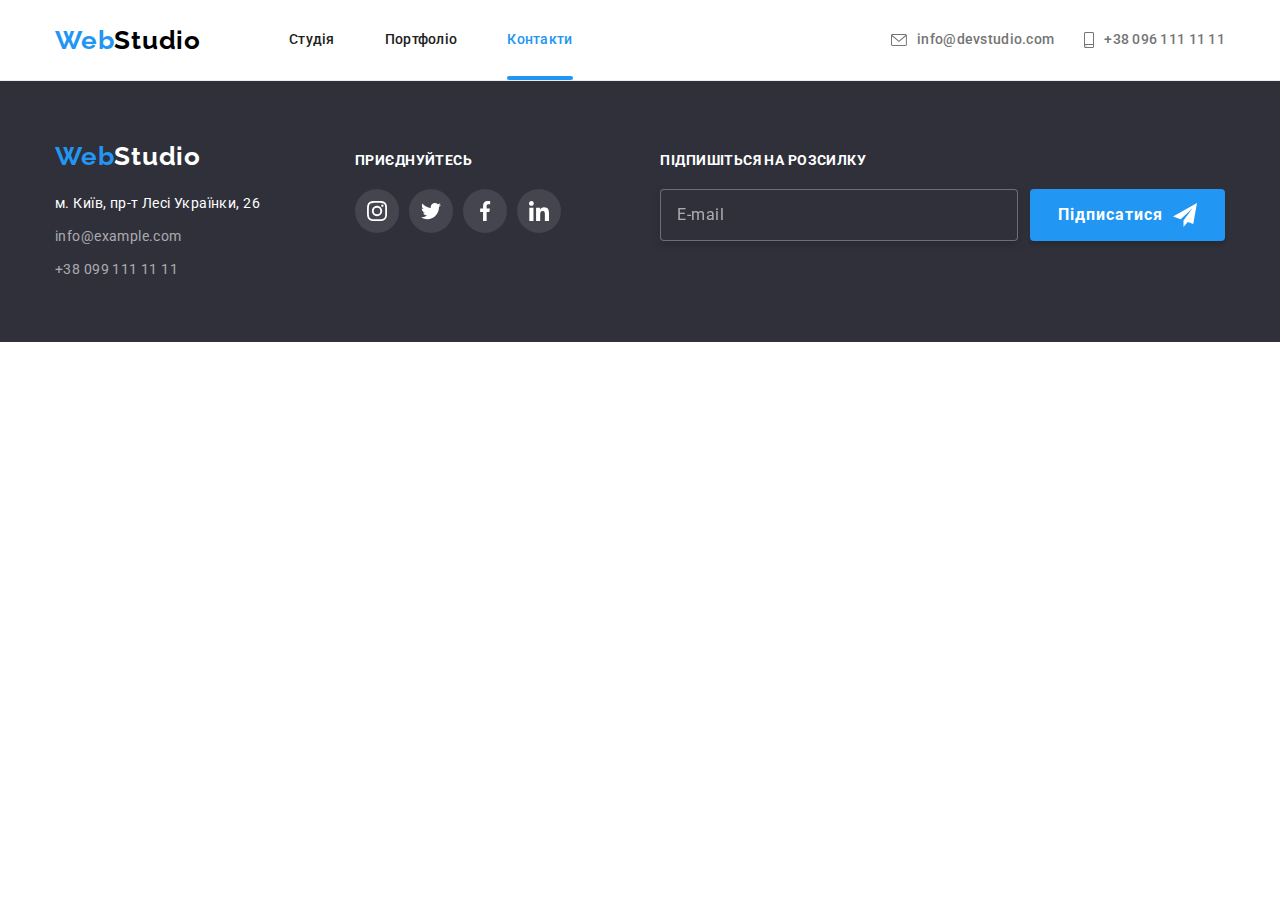
==== commit 0667ac16: "End-hw-8" ====
--- a/contacts.html
+++ b/contacts.html
@@ -26,13 +26,13 @@
           >
           <ul class="header__list list">
             <li class="header__item">
-              <a href="./index.html" class="link current">Студія</a>
+              <a href="./index.html" class="link">Студія</a>
             </li>
             <li class="header__item">
               <a href="./portfolio.html" class="link">Портфоліо</a>
             </li>
             <li class="header__item">
-              <a href="./contacts.html" class="link">Контакти</a>
+              <a href="./contacts.html" class="link current">Контакти</a>
             </li>
           </ul>
         </nav>
@@ -56,7 +56,7 @@
           <svg class="" width="24" height="16">
           <use href="./images/icons.svg#icon-nav-menu"></use></button>
       </div>
-      <div class="menu visually-hidden" data-menu>
+      <div class="menu is-hidden" data-menu>
         <div class="container">
           <div class="mob-menu_top">
         <button type="button" class="menu__close" data-menu-close>
@@ -65,9 +65,9 @@
         </button>
         <nav>
           <ul class="menu__list list">
-            <li class="menu__item"><a href="./index.html" class="menu__link link current">Студія</a></li>
+            <li class="menu__item"><a href="./index.html" class="menu__link link">Студія</a></li>
             <li class="menu__item"><a href="./portfolio.html" class="menu__link link">Портфоліо</a></li>
-            <li class="menu__item"><a href="./contacts.html" class="menu__link link">Контакти</a></li>
+            <li class="menu__item"><a href="./contacts.html" class="menu__link link current">Контакти</a></li>
           </ul>
         </nav>
         </div>
@@ -176,6 +176,6 @@
         </div>
       </div>
     </footer>
-    <script src="./menu.js"></script>
+    <script src="./mobile-menu.js"></script>
   </body>
 </html>
--- a/css/main.css
+++ b/css/main.css
@@ -92,7 +92,7 @@
   margin: -1px;
 }
 
-.check-text span, .check-text, .button-close, .portfolio__filter, .form-flex .button.secondary, .customers-link, .social-link, .peculiarities__box, .menu__close, .menu-open, .header__nav {
+.check-text span, .check-text, .button-close, .form-flex .button.secondary, .customers-link, .social-link, .peculiarities__box, .menu__close, .menu-open, .header__nav {
   display: flex;
   align-items: center;
 }
@@ -329,6 +329,9 @@
   padding-top: 10px;
   padding-bottom: 48px;
   padding-left: 25px;
+  transition-property: opacity, visibility;
+  transition-duration: 250ms;
+  transition-timing-function: var(--timing-function);
 }
 .menu .container {
   height: 100%;
@@ -345,7 +348,7 @@
   background-color: var(--address-collor);
   border: none;
 }
-@media screen and (min-width: 767px) {
+@media screen and (min-width: 768px) {
   .menu-open {
     display: none;
   }
@@ -940,33 +943,67 @@
   border-right: 1px solid #eeeeee;
   text-align: left;
 }
+@media screen and (min-width: 768px) {
+  .portfolio-description {
+    display: flex;
+    flex-direction: column;
+    justify-content: center;
+    flex-grow: 1;
+  }
+}
 .portfolio__filter {
-  margin-bottom: 50px;
-  justify-content: center;
+  display: flex;
+  flex-wrap: wrap;
+  gap: 8px;
+  max-width: 435px;
+  margin-bottom: 33px;
 }
 .portfolio__filter .item + .item {
-  margin-left: 8px;
+  margin-bottom: 7px;
+}
+@media screen and (min-width: 768px) {
+  .portfolio__filter {
+    max-width: none;
+    flex-wrap: nowrap;
+    justify-content: center;
+    margin-bottom: 23px;
+  }
+}
+@media screen and (min-width: 1200px) {
+  .portfolio__filter {
+    margin-bottom: 43px;
+  }
 }
 .portfolio__list {
   display: flex;
   flex-wrap: wrap;
+  gap: 30px;
 }
 .portfolio__list .item {
-  width: calc((100% - 60px) / 3);
-  margin-right: 30px;
-  margin-bottom: 30px;
-}
-.portfolio__list .item:nth-child(3n) {
-  margin-right: 0px;
-}
-.portfolio__list .item:nth-last-child(-n+3) {
-  margin-bottom: 0px;
+  width: 100%;
+}
+@media screen and (min-width: 768px) {
+  .portfolio__list .item {
+    width: calc((100% - 30px) / 2);
+  }
+}
+@media screen and (min-width: 1200px) {
+  .portfolio__list .item {
+    width: calc((100% - 60px) / 3);
+  }
 }
 .portfolio-link {
   display: block;
   transition-property: box-shadow;
   transition-duration: 250ms;
   transition-timing-function: var(--timing-function);
+}
+@media screen and (min-width: 768px) {
+  .portfolio-link {
+    display: flex;
+    flex-direction: column;
+    height: 100%;
+  }
 }
 .portfolio-link:hover, .portfolio-link:focus {
   box-shadow: 0px 1px 1px rgba(0, 0, 0, 0.12), 0px 4px 4px rgba(0, 0, 0, 0.06), 1px 4px 6px rgba(0, 0, 0, 0.16);
@@ -986,7 +1023,7 @@
   top: 0;
   left: 0;
   font-weight: 400;
-  font-size: 18px;
+  font-size: 14px;
   line-height: 1.55;
   letter-spacing: 0.03em;
   color: var(--address-collor);
@@ -997,6 +1034,14 @@
   transition-duration: 250ms;
   transition-timing-function: var(--timing-function);
   overflow: auto;
+}
+@media screen and (min-width: 480px) {
+  .position-text {
+    font-weight: 400;
+    font-size: 18px;
+    line-height: 1.55;
+    letter-spacing: 0.03em;
+  }
 }
 .portfolio-link:focus .position-text {
   transform: translateY(0%);
@@ -1023,27 +1068,52 @@
   visibility: hidden;
 }
 
+.is-hidden {
+  opacity: 0;
+  visibility: hidden;
+}
+
 .modal {
   position: absolute;
   top: 50%;
   left: 50%;
   transform: translate(-50%, -50%);
-  min-width: 528px;
-  min-height: 581px;
+  width: 100vw;
+  height: 100vh;
   background-color: var(--body-and-our-team-background-color);
   pointer-events: auto;
   padding: 40px;
   box-shadow: 0px 1px 3px rgba(0, 0, 0, 0.12), 0px 1px 1px rgba(0, 0, 0, 0.14), 0px 2px 1px rgba(0, 0, 0, 0.2);
   border-radius: 4px;
 }
+@media screen and (min-width: 480px) {
+  .modal {
+    max-width: 450px;
+    height: 609px;
+  }
+}
+@media screen and (min-width: 1200px) {
+  .modal {
+    max-width: 528px;
+    height: 581px;
+  }
+}
 .modal-title {
   margin-bottom: 12px;
   font-weight: 700;
   font-size: 20px;
-  line-height: 1.15;
+  line-height: 1.5;
   letter-spacing: 0.03em;
   text-align: center;
   color: var(--title-text-color);
+}
+@media screen and (min-width: 1200px) {
+  .modal-title {
+    font-weight: 700;
+    font-size: 20px;
+    line-height: 1.15;
+    letter-spacing: 0.03em;
+  }
 }
 
 .button-close {
@@ -1071,10 +1141,21 @@
 .user-email,
 .text-comment {
   font-weight: 400;
-  font-size: 12px;
+  font-size: 14px;
   line-height: 1.17;
   letter-spacing: 0.01em;
   color: inherit;
+}
+@media screen and (min-width: 1200px) {
+  .user-name,
+.user-tel,
+.user-email,
+.text-comment {
+    font-weight: 400;
+    font-size: 12px;
+    line-height: 1.17;
+    letter-spacing: 0.01em;
+  }
 }
 
 .form-input {
@@ -1223,7 +1304,7 @@
   font-family: "Roboto";
   font-style: normal;
   font-weight: 400;
-  font-size: 14px;
+  font-size: 12px;
   line-height: 1.17;
   letter-spacing: 0.03em;
   color: var(--primary-text-color);
@@ -1239,6 +1320,14 @@
   transition-duration: 250ms;
   transition-timing-function: var(--timing-function);
 }
+@media screen and (min-width: 1200px) {
+  .check-text {
+    font-weight: 400;
+    font-size: 14px;
+    line-height: 1.71;
+    letter-spacing: 0.03em;
+  }
+}
 
 .check-icon {
   fill: transparent;
